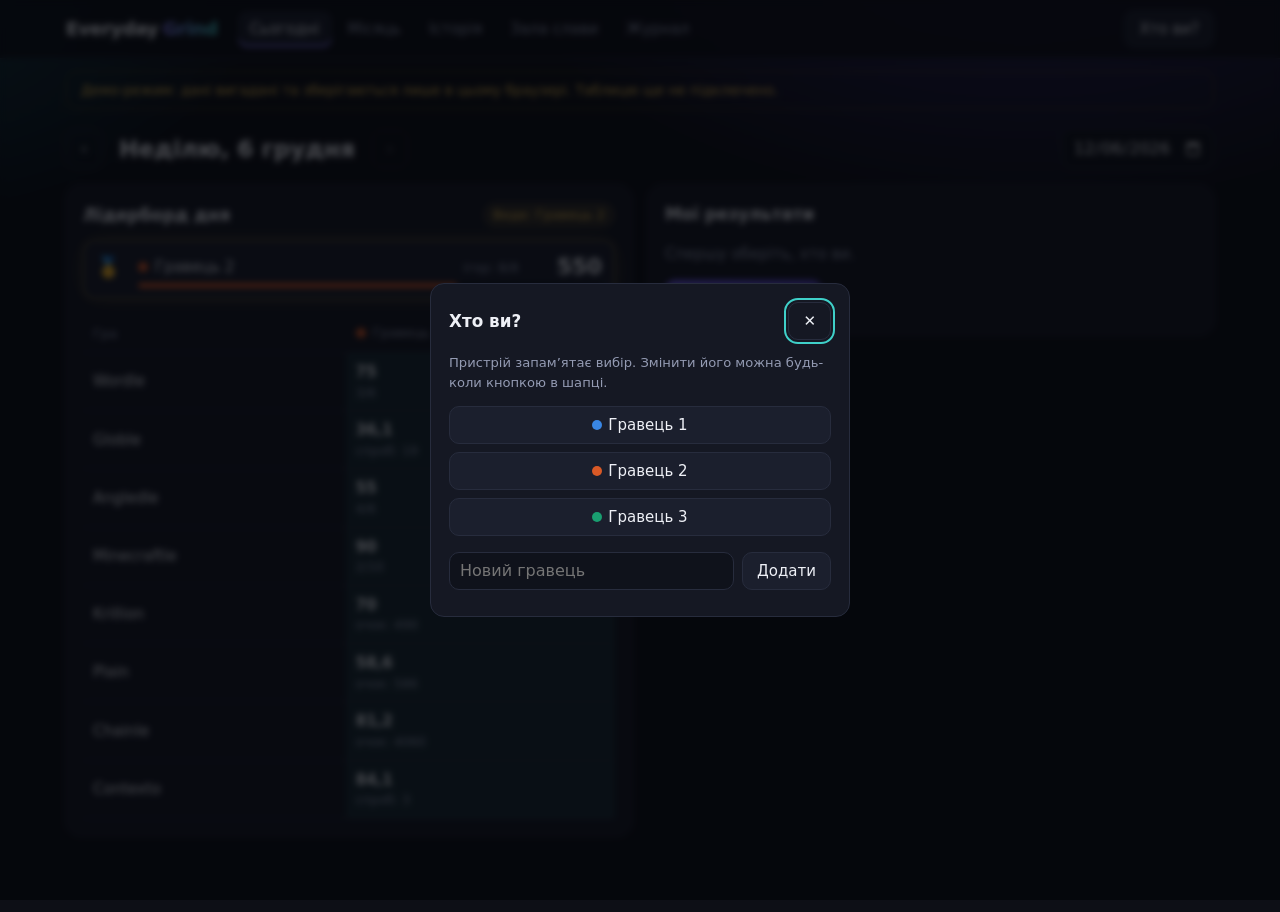
==== site/index.html @ bb494ad3 "Everyday Grind" ====
<!doctype html>
<html lang="uk">
<head>
  <meta charset="utf-8">
  <meta name="viewport" content="width=device-width, initial-scale=1">
  <meta name="theme-color" content="#0d0f16">
  <meta name="robots" content="noindex">
  <title>Everyday Grind</title>
  <link rel="icon" href="data:image/svg+xml,<svg xmlns='http://www.w3.org/2000/svg' viewBox='0 0 100 100'><text y='.9em' font-size='90'>🏆</text></svg>">
  <link rel="stylesheet" href="styles.css">
</head>
<body>
  <header>
    <a class="brand" href="#/">Everyday<span>Grind</span></a>
    <nav class="tabs">
      <a href="#/" data-tab="day">Сьогодні</a>
      <a href="#/month" data-tab="month">Місяць</a>
      <a href="#/history" data-tab="history">Історія</a>
      <a href="#/hall" data-tab="hall">Зала слави</a>
      <a href="#/log" data-tab="log">Журнал</a>
    </nav>
    <button id="me" class="btn me">Хто ви?</button>
  </header>
  <div id="demo-banner" class="banner" hidden>Демо-режим: дані вигадані та зберігаються лише в цьому браузері. Таблицю ще не підключено.</div>
  <main id="view"><p class="empty">Завантаження…</p></main>

  <dialog id="who-dialog">
    <div class="dialog-head"><h2>Хто ви?</h2><button type="button" class="btn ghost" data-close aria-label="Закрити">✕</button></div>
    <p class="hint">Пристрій запам’ятає вибір. Змінити його можна будь-коли кнопкою в шапці.</p>
    <div id="who-list" class="who-list"></div>
    <form id="add-player">
      <input name="name" maxlength="24" placeholder="Новий гравець" autocomplete="off" aria-label="Ім’я нового гравця">
      <button class="btn">Додати</button>
    </form>
    <p id="who-error" class="error-text" aria-live="polite"></p>
  </dialog>

  <dialog id="paste-dialog">
    <div class="dialog-head"><h2>Share-текст</h2><button type="button" class="btn ghost" data-close aria-label="Закрити">✕</button></div>
    <p class="hint">Для Wordle, Angledle, Minecraftle, Globle та Contexto. Перевірте результат перед збереженням.</p>
    <textarea rows="6" placeholder="Wordle 1,621 3/6" aria-label="Share-текст"></textarea>
    <p id="paste-info" aria-live="polite"></p>
    <button type="button" id="paste-save" class="btn primary" disabled>Зберегти</button>
  </dialog>

  <div id="toast" role="status"></div>
  <script src="config.js"></script>
  <script type="module" src="js/app.js"></script>
</body>
</html>
---- site/styles.css ----
:root {
  color-scheme: dark;
  --bg: #0d0f16; --panel: #151823; --panel-2: #1b1f2d; --line: #272c3d;
  --text: #eef0f6; --muted: #949bb3; --accent: #8b7cff; --accent-2: #3fd0c9;
  --gold: #f2c14e; --danger: #ff7b7b;
  --radius: 14px;
}
* { box-sizing: border-box; }
[hidden] { display: none !important; }
body {
  margin: 0; min-height: 100vh; color: var(--text); font: 15px/1.5 system-ui, "Segoe UI", Roboto, sans-serif;
  background: radial-gradient(900px 500px at 80% -10%, #2a2160 0%, transparent 60%), radial-gradient(700px 400px at -10% 0%, #0f3a44 0%, transparent 55%) var(--bg);
  background-repeat: no-repeat;
}
a { color: inherit; text-decoration: none; }
h1 { font-size: 1.45rem; margin: 0; }
h1::first-letter { text-transform: uppercase; }
h2 { font-size: 1.05rem; margin: 0 0 12px; }
h3 { font-size: 1rem; margin: 0 0 8px; }
small { display: block; color: var(--muted); font-size: .78rem; }

header { position: sticky; top: 0; z-index: 10; display: flex; align-items: center; gap: 20px; padding: 10px max(16px, calc((100% - 1148px) / 2)); background: rgba(13,15,22,.86); backdrop-filter: blur(10px); border-bottom: 1px solid var(--line); }
.brand { font-weight: 800; font-size: 1.15rem; letter-spacing: -.02em; white-space: nowrap; }
.brand span { margin-left: .25em; background: linear-gradient(90deg, var(--accent), var(--accent-2)); -webkit-background-clip: text; background-clip: text; color: transparent; }
.tabs { display: flex; gap: 4px; overflow-x: auto; flex: 1; scrollbar-width: none; }
.tabs a { padding: 7px 12px; border-radius: 9px; color: var(--muted); white-space: nowrap; }
.tabs a:hover { color: var(--text); }
.tabs a.active { background: var(--panel-2); color: var(--text); box-shadow: inset 0 -2px 0 var(--accent); }
.banner { max-width: 1148px; margin: 12px auto 0; padding: 8px 14px; border: 1px dashed #6b5a1e; border-radius: 10px; color: var(--gold); font-size: .85rem; width: calc(100% - 32px); }
main { max-width: 1180px; margin: 0 auto; padding: 20px 16px 60px; }
main > h1 { margin-bottom: 16px; }

.btn { display: inline-flex; align-items: center; justify-content: center; gap: 6px; min-height: 38px; padding: 6px 14px; border: 1px solid var(--line); border-radius: 10px; background: var(--panel-2); color: var(--text); font: inherit; cursor: pointer; }
.btn:hover:not(:disabled) { border-color: #444c68; }
.btn.primary { background: linear-gradient(135deg, #6f5cf0, #5848c9); border-color: transparent; font-weight: 600; }
.btn.ghost { background: transparent; }
.btn.danger { color: var(--danger); }
.btn:disabled, .btn.off { opacity: .4; cursor: default; }
:focus-visible { outline: 2px solid var(--accent-2); outline-offset: 2px; }
input, select, textarea { width: 100%; min-height: 38px; padding: 6px 10px; border: 1px solid var(--line); border-radius: 10px; background: #0f121b; color: var(--text); font: inherit; font-size: 16px; }

.pager { display: flex; align-items: center; flex-wrap: wrap; gap: 10px; margin-bottom: 16px; }
.pager h1 { min-width: 250px; text-align: center; }
.date-jump { width: auto; margin-left: auto; }
.panel { background: var(--panel); border: 1px solid var(--line); border-radius: var(--radius); padding: 16px; margin-bottom: 16px; min-width: 0; }
.panel-head { display: flex; justify-content: space-between; align-items: center; flex-wrap: wrap; gap: 8px; margin-bottom: 12px; }
.panel-head h2 { margin: 0; }
.columns { display: grid; grid-template-columns: minmax(0, 1fr) minmax(0, 1fr); gap: 16px; align-items: start; }
.tag { padding: 3px 10px; border-radius: 99px; background: rgba(242,193,78,.12); color: var(--gold); font-size: .82rem; }
.empty, .hint { color: var(--muted); }
.hint { font-size: .82rem; }
.error-text { color: var(--danger); margin: 8px 0 0; }

.who { display: inline-flex; align-items: center; gap: 7px; white-space: nowrap; }
.dot-p { flex: none; width: 10px; height: 10px; border-radius: 50%; display: inline-block; }
.medal { font-size: 1.25rem; }
.place { display: inline-block; width: 1.6em; text-align: center; color: var(--muted); }

.board { list-style: none; padding: 0; margin: 0 0 16px; display: grid; gap: 8px; }
.board li { display: grid; grid-template-columns: 32px 1fr auto auto; align-items: center; column-gap: 10px; padding: 10px 12px; border: 1px solid var(--line); border-radius: 12px; background: var(--panel-2); }
.board li.first { border-color: rgba(242,193,78,.5); box-shadow: 0 0 24px -10px rgba(242,193,78,.45); }
.board strong { font-size: 1.35rem; font-variant-numeric: tabular-nums; min-width: 3.4em; text-align: right; }
.board .played { color: var(--muted); font-size: .8rem; }
.board .bar { grid-column: 2 / -1; height: 5px; border-radius: 3px; background: #0f121b; overflow: hidden; }
.board .bar span { display: block; height: 100%; border-radius: 3px; }

.scroll { overflow-x: auto; }
table { width: 100%; border-collapse: collapse; }
th, td { padding: 8px 10px; border-bottom: 1px solid var(--line); text-align: left; vertical-align: middle; }
thead th { color: var(--muted); font-weight: 500; font-size: .82rem; }
tbody th { font-weight: 500; white-space: nowrap; }
.matrix td b { font-variant-numeric: tabular-nums; }
.matrix td small { white-space: nowrap; }
.matrix td.best { background: rgba(63,208,201,.1); }
.matrix td.none { color: #555c75; }
.list .n { text-align: right; font-variant-numeric: tabular-nums; }
.log td:first-child { white-space: nowrap; }
.log tr.other td:first-child { box-shadow: inset 3px 0 0 var(--gold); }
.act { font-size: .8rem; padding: 2px 8px; border-radius: 99px; background: var(--panel-2); }
.act.edit { color: var(--gold); }
.act.delete { color: var(--danger); }
.filters { display: flex; flex-wrap: wrap; gap: 16px; align-items: center; margin-bottom: 12px; }
.filters select { width: auto; margin-left: 6px; }
.check { display: flex; align-items: center; gap: 8px; }
.check input { width: 18px; min-height: 18px; }

.cards { display: grid; grid-template-columns: repeat(auto-fill, minmax(230px, 1fr)); gap: 10px; }
.card { display: flex; flex-direction: column; gap: 6px; padding: 12px; border: 1px solid var(--line); border-radius: 12px; background: var(--panel-2); }
.card.done { border-color: rgba(63,208,201,.4); }
.card-head { display: flex; justify-content: space-between; align-items: center; gap: 8px; }
.card-head a { font-weight: 700; }
.card-head a:hover { color: var(--accent-2); }
.score { font-size: 1.25rem; font-weight: 800; color: var(--accent-2); font-variant-numeric: tabular-nums; }
.score.none { color: #555c75; }
.card-note { margin: 0; color: var(--muted); font-size: .78rem; }
.fields { display: flex; gap: 8px; }
.fields label { flex: 1; min-width: 0; }
.fields label.narrow { flex: 0 0 80px; }
.fields span { display: block; color: var(--muted); font-size: .75rem; margin-bottom: 2px; }
.preview { margin: 0; min-height: 1.2em; font-size: .78rem; color: var(--accent); }
.actions { display: flex; flex-wrap: wrap; gap: 6px; margin-top: auto; }
.actions .btn { min-height: 34px; padding: 4px 10px; font-size: .86rem; }
.actions .primary { flex: 1; }

.hero { margin-bottom: 16px; padding: 20px; border-radius: var(--radius); border: 1px solid rgba(242,193,78,.4); background: linear-gradient(135deg, rgba(242,193,78,.14), rgba(139,124,255,.1)); text-align: center; }
.hero span { color: var(--gold); font-size: .9rem; }
.hero strong { display: block; font-size: 2rem; line-height: 1.25; overflow-wrap: anywhere; }
.legend { display: flex; flex-wrap: wrap; gap: 14px; margin-bottom: 8px; font-size: .86rem; }
.legend span { display: inline-flex; align-items: center; gap: 6px; }
.chart { position: relative; touch-action: pan-y; }
.chart svg { display: block; }
.chart .grid { stroke: var(--line); }
.chart .axis { fill: var(--muted); font-size: 11px; }
.chart .cross { stroke: #555c75; }
.chart .dot { stroke: var(--panel); stroke-width: 2; }
.tooltip { position: absolute; top: 10px; display: grid; gap: 2px; min-width: 170px; padding: 8px 10px; border: 1px solid var(--line); border-radius: 10px; background: #0f121b; font-size: .82rem; pointer-events: none; }
.tooltip span { display: flex; align-items: center; gap: 6px; }
.tooltip i { width: 8px; height: 8px; border-radius: 50%; }
.tooltip em { margin-left: auto; padding-left: 12px; font-style: normal; font-variant-numeric: tabular-nums; }

.days { display: grid; gap: 8px; margin-bottom: 16px; }
.days h2 { margin: 12px 0 0; }
.day { display: flex; gap: 14px; align-items: center; padding: 10px 14px; border: 1px solid var(--line); border-radius: 12px; background: var(--panel); }
.day:hover { border-color: var(--accent); }
.when { flex: 0 0 70px; font-weight: 600; }
.chips { display: flex; flex-wrap: wrap; gap: 8px; }
.chip { display: inline-flex; gap: 8px; align-items: center; padding: 3px 10px; border-radius: 99px; background: var(--panel-2); font-size: .85rem; border: 1px solid transparent; }
.chip.win { border-color: rgba(242,193,78,.6); }

.champs, .profiles { display: grid; grid-template-columns: repeat(auto-fill, minmax(220px, 1fr)); gap: 10px; }
.champ { padding: 14px; border-radius: 12px; border: 1px solid rgba(242,193,78,.35); background: linear-gradient(160deg, rgba(242,193,78,.12), transparent 70%) var(--panel-2); }
.champ span { color: var(--gold); font-size: .85rem; }
.champ strong { display: block; font-size: 1.35rem; }
.profile { padding: 14px; border-radius: 12px; border: 1px solid var(--line); background: var(--panel-2); }
.stats { display: grid; grid-template-columns: repeat(3, 1fr); gap: 6px; color: var(--muted); font-size: .72rem; line-height: 1.25; }
.stats b { display: block; font-size: 1.3rem; color: var(--text); }
.badges { display: flex; flex-wrap: wrap; gap: 6px; list-style: none; padding: 0; margin: 12px 0 0; }
.badges li { padding: 2px 9px; border-radius: 99px; border: 1px solid var(--line); font-size: .76rem; cursor: help; }
.badges em { font-style: normal; color: var(--accent-2); }

dialog { width: min(420px, calc(100vw - 32px)); padding: 18px; border: 1px solid var(--line); border-radius: var(--radius); background: var(--panel); color: var(--text); }
dialog::backdrop { background: rgba(4,5,9,.7); backdrop-filter: blur(3px); }
.dialog-head { display: flex; justify-content: space-between; align-items: center; }
.dialog-head h2 { margin: 0; }
.who-list { display: grid; gap: 8px; margin-bottom: 16px; }
#add-player { display: flex; gap: 8px; }

#toast { position: fixed; left: 50%; bottom: 20px; z-index: 20; transform: translate(-50%, 20px); width: max-content; max-width: calc(100vw - 32px); padding: 10px 18px; border-radius: 12px; background: #20382f; border: 1px solid #2f6b55; opacity: 0; visibility: hidden; transition: .2s; }
#toast.show { opacity: 1; visibility: visible; transform: translate(-50%, 0); }
#toast.error { background: #3d2026; border-color: #7c3b46; }

@media (max-width: 880px) {
  .columns { grid-template-columns: minmax(0, 1fr); }
}
@media (max-width: 640px) {
  header { flex-wrap: wrap; gap: 8px; justify-content: space-between; }
  .tabs { order: 3; flex-basis: 100%; }
  .tabs { gap: 0; justify-content: space-between; }
  .tabs a { padding: 6px 7px; font-size: .84rem; }
  .pager h1 { min-width: 0; flex: 1; font-size: 1.15rem; }
  .date-jump { margin-left: 0; }
  .board .played { display: none; }
  .board li { grid-template-columns: 32px 1fr auto; }
  .cards { grid-template-columns: minmax(0, 1fr); }
  .day { flex-direction: column; align-items: flex-start; gap: 6px; }
  .when { flex-basis: auto; }
}
@media (prefers-reduced-motion: reduce) { * { transition: none !important; } }

#paste-save { width: 100%; }
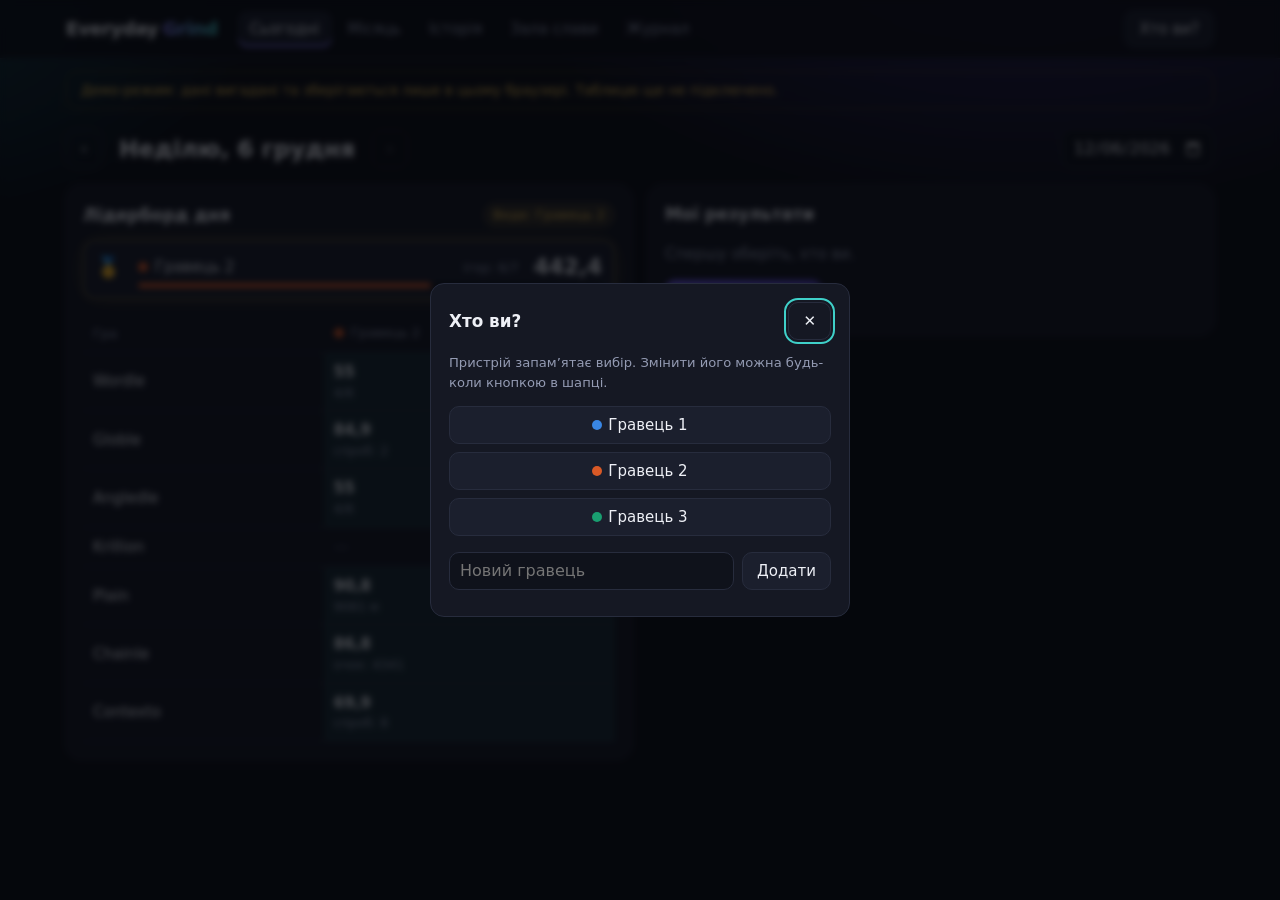
==== commit 19b41ab4: "Plain у метрах, прибрано Minecraftle" ====
--- a/site/index.html
+++ b/site/index.html
@@ -37,7 +37,7 @@
 
   <dialog id="paste-dialog">
     <div class="dialog-head"><h2>Share-текст</h2><button type="button" class="btn ghost" data-close aria-label="Закрити">✕</button></div>
-    <p class="hint">Для Wordle, Angledle, Minecraftle, Globle та Contexto. Перевірте результат перед збереженням.</p>
+    <p class="hint">Для Wordle, Angledle, Globle та Contexto. Перевірте результат перед збереженням.</p>
     <textarea rows="6" placeholder="Wordle 1,621 3/6" aria-label="Share-текст"></textarea>
     <p id="paste-info" aria-live="polite"></p>
     <button type="button" id="paste-save" class="btn primary" disabled>Зберегти</button>
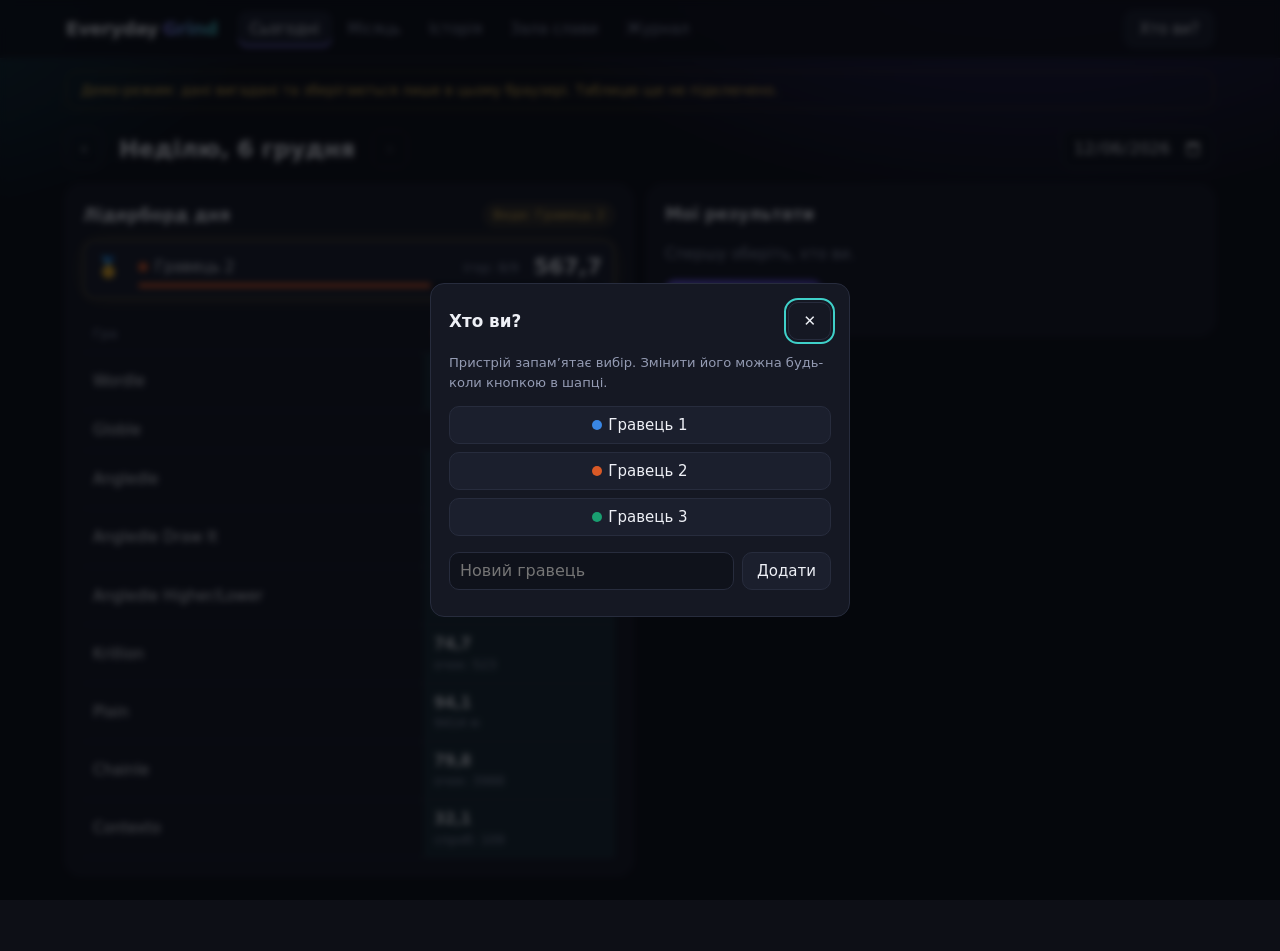
==== commit 7dde5807: "Режими Angledle та share-тексти за справжніми прикладами" ====
--- a/site/index.html
+++ b/site/index.html
@@ -37,7 +37,7 @@
 
   <dialog id="paste-dialog">
     <div class="dialog-head"><h2>Share-текст</h2><button type="button" class="btn ghost" data-close aria-label="Закрити">✕</button></div>
-    <p class="hint">Для Wordle, Angledle, Globle та Contexto. Перевірте результат перед збереженням.</p>
+    <p class="hint">Текст Angledle заповнює всі три його режими одразу. Перевірте результат перед збереженням.</p>
     <textarea rows="6" placeholder="Wordle 1,621 3/6" aria-label="Share-текст"></textarea>
     <p id="paste-info" aria-live="polite"></p>
     <button type="button" id="paste-save" class="btn primary" disabled>Зберегти</button>
--- a/site/styles.css
+++ b/site/styles.css
@@ -168,3 +168,4 @@
 @media (prefers-reduced-motion: reduce) { * { transition: none !important; } }
 
 #paste-save { width: 100%; }
+#paste-info { white-space: pre-line; }
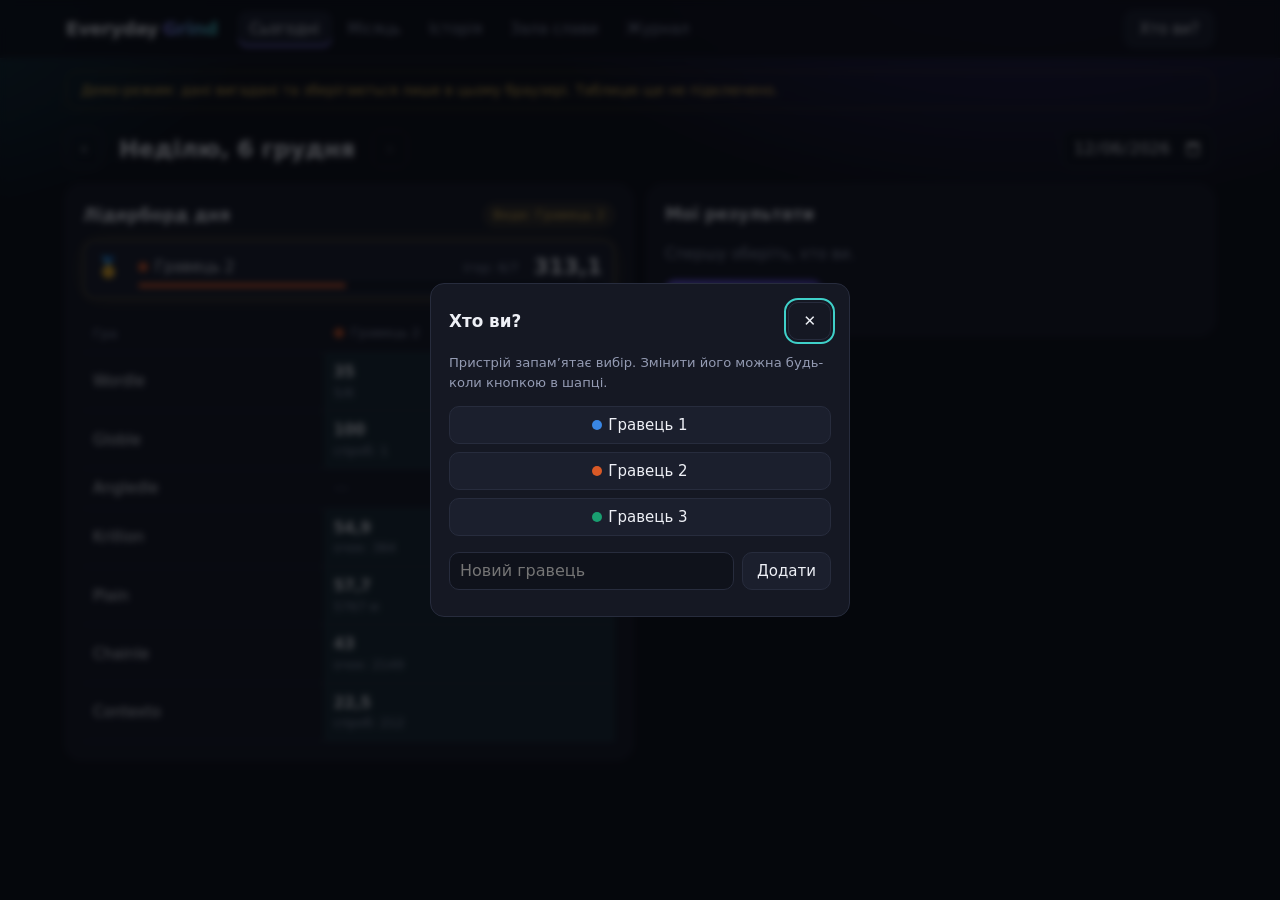
==== commit a1147201: "Angledle: один загальний бал, середнє рахується зі share-тексту" ====
--- a/site/index.html
+++ b/site/index.html
@@ -37,8 +37,9 @@
 
   <dialog id="paste-dialog">
     <div class="dialog-head"><h2>Share-текст</h2><button type="button" class="btn ghost" data-close aria-label="Закрити">✕</button></div>
-    <p class="hint">Текст Angledle заповнює всі три його режими одразу. Перевірте результат перед збереженням.</p>
+    <p class="hint">Для Angledle сайт додатково спитає бали Guess і сам порахує середнє. Перевірте результат перед збереженням.</p>
     <textarea rows="6" placeholder="Wordle 1,621 3/6" aria-label="Share-текст"></textarea>
+    <label id="paste-guess" class="paste-guess" hidden><span>Бали Guess з екрана результатів (0–100)</span><input type="number" inputmode="numeric" min="0" max="100" step="1"></label>
     <p id="paste-info" aria-live="polite"></p>
     <button type="button" id="paste-save" class="btn primary" disabled>Зберегти</button>
   </dialog>
--- a/site/styles.css
+++ b/site/styles.css
@@ -168,4 +168,5 @@
 @media (prefers-reduced-motion: reduce) { * { transition: none !important; } }
 
 #paste-save { width: 100%; }
-#paste-info { white-space: pre-line; }
+.paste-guess { display: block; margin-top: 10px; }
+.paste-guess span { display: block; color: var(--muted); font-size: .82rem; margin-bottom: 4px; }
